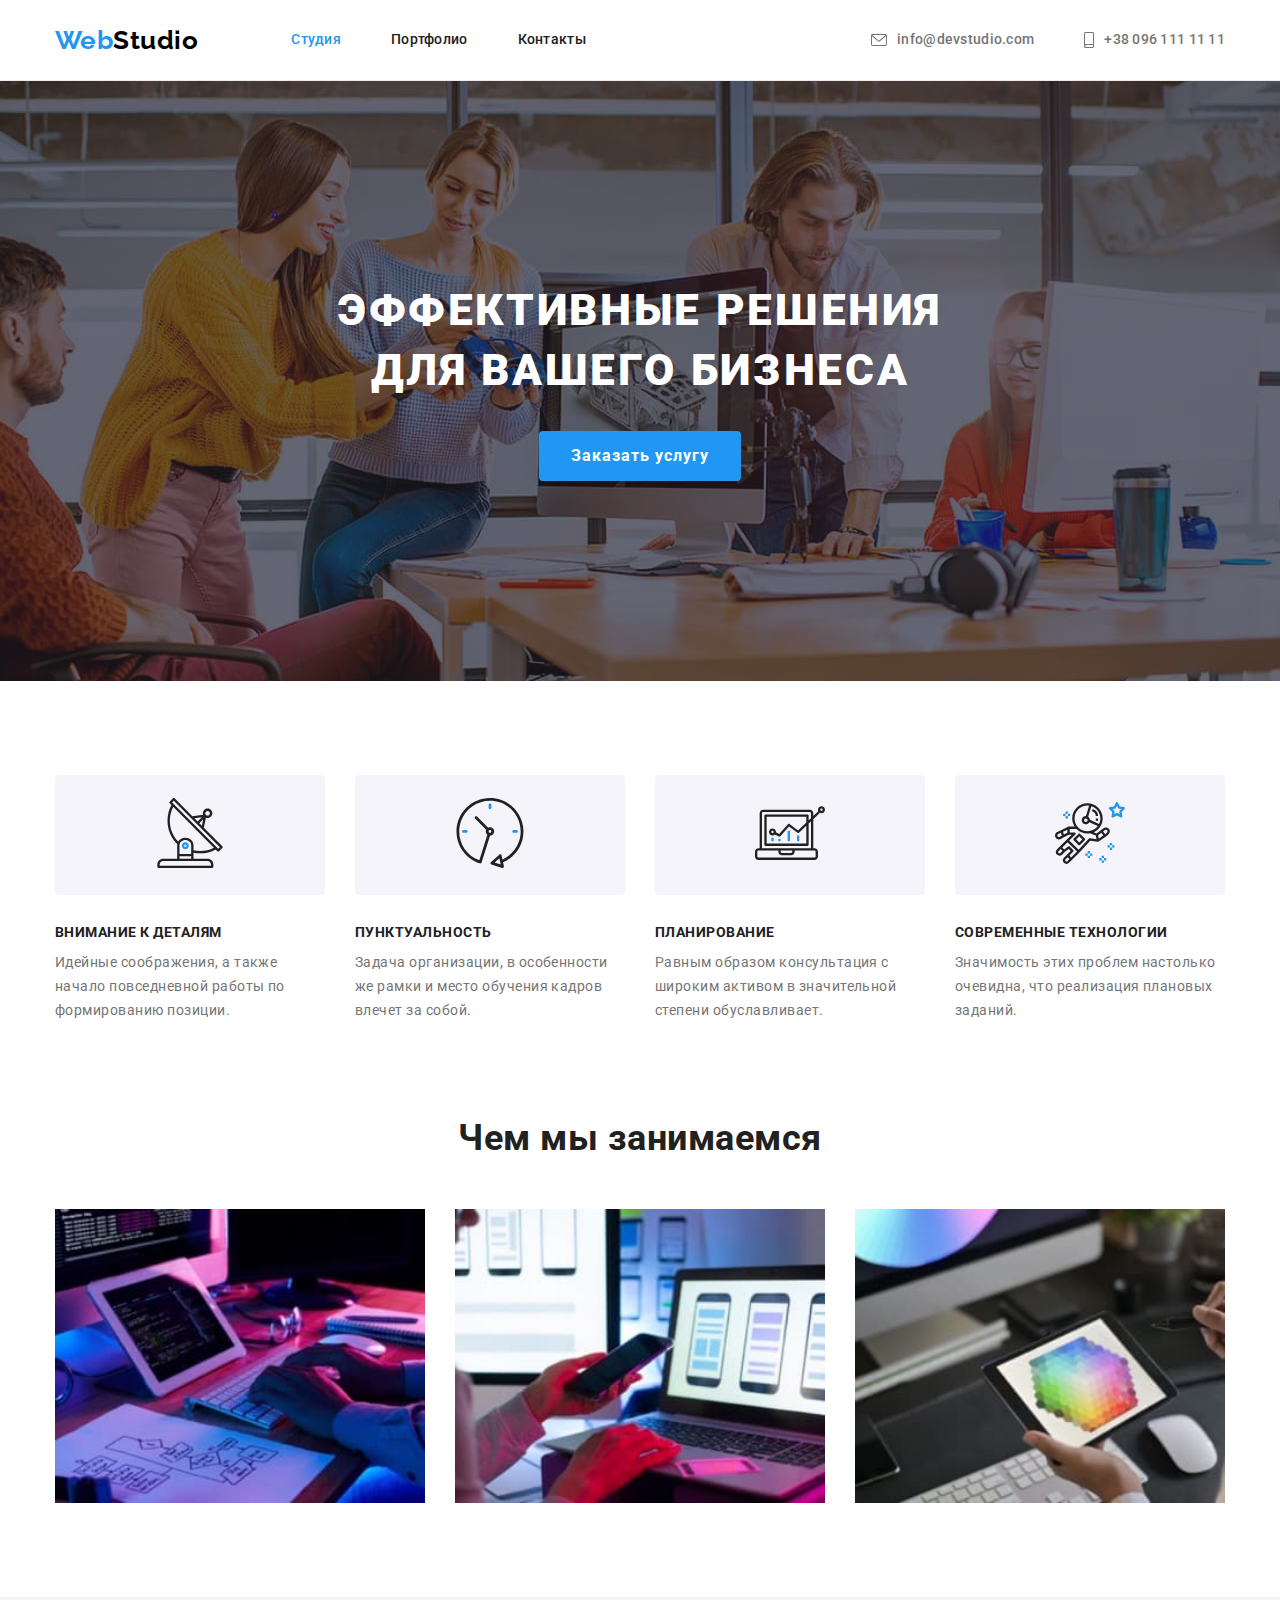
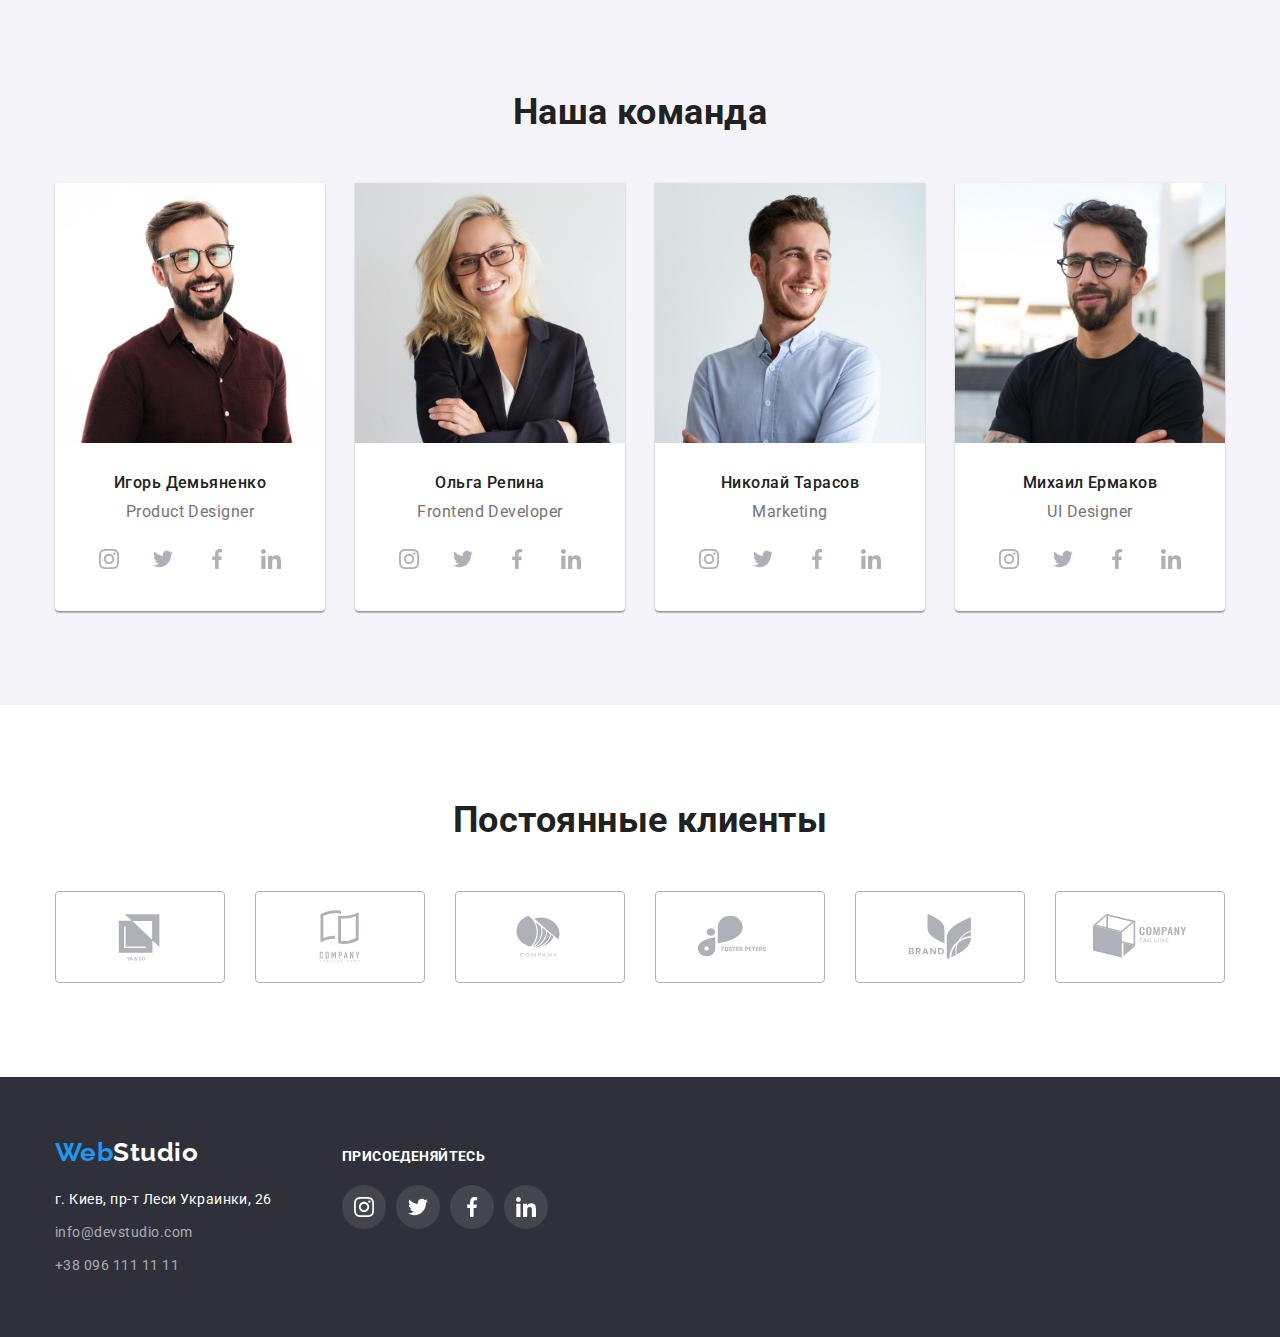
==== index.html @ 4a96bfd1 "updated" ====
<!DOCTYPE html>
<html lang="ru">
  <head>
    <meta charset="UTF-8" />
    <meta http-equiv="X-UA-Compatible" content="IE=edge" />
    <meta name="viewport" content="width=device-width, initial-scale=1.0" />
    <title>Студия</title>
    <link
      href="https://fonts.googleapis.com/css2?family=Raleway:wght@700&family=Roboto:wght@400;500;700;900&display=swap"
      rel="stylesheet"
    />
    <link
      rel="stylesheet"
      href="https://cdnjs.cloudflare.com/ajax/libs/modern-normalize/1.1.0/modern-normalize.min.css"
    />
    <link rel="stylesheet" href="./CSS/styles.css" />
  </head>

  <body class="page">
    <header class="page-header">
      <div class="container main-nav">
        <a href="./index.html" lang="en" class="logo">
          <span class="logo-first-part">Web</span>Studio</a
        >
        <nav>
          <ul class="site-nav">
            <li class="item">
              <a href="./index.html" class="link current">Студия</a>
            </li>
            <li class="item">
              <a href="./portfolio.html" class="link">Портфолио</a>
            </li>
            <li class="item">
              <a href="" class="link">Контакты</a>
            </li>
          </ul>
        </nav>

        <ul class="communication">
          <li class="item">
            <a href="mailto:info@devstudio.com" class="link-mail">
              <svg class="header-contacts" width="16" height="12">
                <use href="./images/sprite.svg#icon-envelope"></use>
              </svg>
              info@devstudio.com
            </a>
          </li>
          <li class="item">
            <a href="tel:+380961111111" class="link-tel">
              <svg class="header-contacts" width="10" height="16">
                <use href="./images/sprite.svg#icon-smartphone"></use>
              </svg>
              +38 096 111 11 11
            </a>
          </li>
        </ul>
      </div>
    </header>

    <main>
      <section class="hero">
        <div>
          <h1 class="hero-title">
            Эффективные решения <br />
            для вашего бизнеса
          </h1>
          <button type="button" class="button primary">Заказать услугу</button>
        </div>
      </section>

      <section class="section">
        <div class="container">
          <ul class="feature-list">
            <li class="item">
              <div class="feature-container">
                <a class="feature-image-link" href="">
                  <svg class="feature-image-icon" width="70" height="70">
                    <use href="./images/sprite.svg#icon-antenna"></use>
                  </svg>
                </a>
              </div>
              <h3 class="title">Внимание к деталям</h3>
              <p class="text">
                Идейные соображения, а также начало повседневной работы по
                формированию позиции.
              </p>
            </li>
            <li class="item">
              <div class="feature-container">
                <a class="feature-image-link" href="">
                  <svg class="feature-image-icon" width="70" height="70">
                    <use href="./images/sprite.svg#icon-clock"></use>
                  </svg>
                </a>
              </div>
              <h3 class="title">Пунктуальность</h3>
              <p class="text">
                Задача организации, в особенности же рамки и место обучения
                кадров влечет за собой.
              </p>
            </li>
            <li class="item">
              <div class="feature-container">
                <a class="feature-image-link" href="">
                  <svg class="feature-image-icon" width="70" height="70">
                    <use href="./images/sprite.svg#icon-diagram"></use>
                  </svg>
                </a>
              </div>
              <h3 class="title">Планирование</h3>
              <p class="text">
                Равным образом консультация с широким активом в значительной
                степени обуславливает.
              </p>
            </li>
            <li class="item">
              <div class="feature-container">
                <a class="feature-image-link" href="">
                  <svg class="feature-image-icon" width="70" height="70">
                    <use href="./images/sprite.svg#icon-astronaut"></use>
                  </svg>
                </a>
              </div>
              <h3 class="title">Современные технологии</h3>
              <p class="text">
                Значимость этих проблем настолько очевидна, что реализация
                плановых заданий.
              </p>
            </li>
          </ul>
        </div>
      </section>

      <section class="section about">
        <div class="container">
          <h2 class="section-title">Чем мы занимаемся</h2>
          <ul class="about-list">
            <li class="item">
              <img
                src="./images/about-img-1.jpg"
                alt="планирование структуры сайта"
                width="370"
                height="294"
              />
            </li>
            <li class="item">
              <img
                src="./images/about-img-2.jpg"
                alt="создание структуры сайта"
                width="370"
                height="294"
              />
            </li>
            <li class="item">
              <img
                src="./images/about-img-3.jpg"
                alt="дизайн структуры сайта"
                width="370"
                height="294"
              />
            </li>
          </ul>
        </div>
      </section>

      <section class="section team">
        <div class="container">
          <h2 class="section-title">Наша команда</h2>
          <ul class="team-list">
            <li class="team-list-card">
              <img
                src="./images/team-img-1.jpg"
                alt="Фото Игорь Демьяненко"
                width="270"
                height="260"
              />
              <div class="team-discription">
                <h3 class="title">Игорь Демьяненко</h3>
                <p lang="en" class="team-text">Product Designer</p>
                <div>
                  <ul class="social-list list">
                    <li class="social-list-item">
                      <a class="social-list-link" href="">
                        <svg class="social-list-icon" width="20" height="20">
                          <use href="./images/sprite.svg#icon-instagram"></use>
                        </svg>
                      </a>
                    </li>
                    <li class="social-list-item">
                      <a class="social-list-link" href="">
                        <svg class="social-list-icon" width="20" height="20">
                          <use href="./images/sprite.svg#icon-twitter"></use>
                        </svg>
                      </a>
                    </li>
                    <li class="social-list-item">
                      <a class="social-list-link" href="">
                        <svg class="social-list-icon" width="20" height="20">
                          <use href="./images/sprite.svg#icon-facebook"></use>
                        </svg>
                      </a>
                    </li>
                    <li class="social-list-item">
                      <a class="social-list-link" href="">
                        <svg class="social-list-icon" width="20" height="20">
                          <use href="./images/sprite.svg#icon-linkedin"></use>
                        </svg>
                      </a>
                    </li>
                  </ul>
                </div>
              </div>
            </li>
            <li class="team-list-card">
              <img
                src="./images/team-img-2.jpg"
                alt="Фото Ольга Репина"
                width="270"
                height="260"
              />
              <div class="team-discription">
                <h3 class="title">Ольга Репина</h3>
                <p lang="en" class="team-text">Frontend Developer</p>
                <div>
                  <ul class="social-list list">
                    <li class="social-list-item">
                      <a class="social-list-link" href="">
                        <svg class="social-list-icon" width="20" height="20">
                          <use href="./images/sprite.svg#icon-instagram"></use>
                        </svg>
                      </a>
                    </li>
                    <li class="social-list-item">
                      <a class="social-list-link" href="">
                        <svg class="social-list-icon" width="20" height="20">
                          <use href="./images/sprite.svg#icon-twitter"></use>
                        </svg>
                      </a>
                    </li>
                    <li class="social-list-item">
                      <a class="social-list-link" href="">
                        <svg class="social-list-icon" width="20" height="20">
                          <use href="./images/sprite.svg#icon-facebook"></use>
                        </svg>
                      </a>
                    </li>
                    <li class="social-list-item">
                      <a class="social-list-link" href="">
                        <svg class="social-list-icon" width="20" height="20">
                          <use href="./images/sprite.svg#icon-linkedin"></use>
                        </svg>
                      </a>
                    </li>
                  </ul>
                </div>
              </div>
            </li>
            <li class="team-list-card">
              <img
                src="./images/team-img-3.jpg"
                alt="Фото Николай Тарасов"
                width="270"
                height="260"
              />
              <div class="team-discription">
                <h3 class="title">Николай Тарасов</h3>
                <p lang="en" class="team-text">Marketing</p>
                <div>
                  <ul class="social-list list">
                    <li class="social-list-item">
                      <a class="social-list-link" href="">
                        <svg class="social-list-icon" width="20" height="20">
                          <use href="./images/sprite.svg#icon-instagram"></use>
                        </svg>
                      </a>
                    </li>
                    <li class="social-list-item">
                      <a class="social-list-link" href="">
                        <svg class="social-list-icon" width="20" height="20">
                          <use href="./images/sprite.svg#icon-twitter"></use>
                        </svg>
                      </a>
                    </li>
                    <li class="social-list-item">
                      <a class="social-list-link" href="">
                        <svg class="social-list-icon" width="20" height="20">
                          <use href="./images/sprite.svg#icon-facebook"></use>
                        </svg>
                      </a>
                    </li>
                    <li class="social-list-item">
                      <a class="social-list-link" href="">
                        <svg class="social-list-icon" width="20" height="20">
                          <use href="./images/sprite.svg#icon-linkedin"></use>
                        </svg>
                      </a>
                    </li>
                  </ul>
                </div>
              </div>
            </li>
            <li class="team-list-card">
              <img
                src="./images/team-img-4.jpg"
                alt="Фото Михаил Ермаков"
                width="270"
                height="260"
              />
              <div class="team-discription">
                <h3 class="title">Михаил Ермаков</h3>
                <p lang="en" class="team-text">UI Designer</p>
                <div>
                  <ul class="social-list list">
                    <li class="social-list-item">
                      <a class="social-list-link" href="">
                        <svg class="social-list-icon" width="20" height="20">
                          <use href="./images/sprite.svg#icon-instagram"></use>
                        </svg>
                      </a>
                    </li>
                    <li class="social-list-item">
                      <a class="social-list-link" href="">
                        <svg class="social-list-icon" width="20" height="20">
                          <use href="./images/sprite.svg#icon-twitter"></use>
                        </svg>
                      </a>
                    </li>
                    <li class="social-list-item">
                      <a class="social-list-link" href="">
                        <svg class="social-list-icon" width="20" height="20">
                          <use href="./images/sprite.svg#icon-facebook"></use>
                        </svg>
                      </a>
                    </li>
                    <li class="social-list-item">
                      <a class="social-list-link" href="">
                        <svg class="social-list-icon" width="20" height="20">
                          <use href="./images/sprite.svg#icon-linkedin"></use>
                        </svg>
                      </a>
                    </li>
                  </ul>
                </div>
              </div>
            </li>
          </ul>
        </div>
      </section>

      <section class="section">
        <div class="container">
          <h2 class="section-title">Постоянные клиенты</h2>
          <ul class="clients-list">
            <li class="item">
              <a class="clients-list-link" href="">
                <svg class="clients-list-icon" width="106" height="60">
                  <use href="./images/sprite.svg#icon-logo-1"></use>
                </svg>
              </a>
            </li>
            <li class="item">
              <a class="clients-list-link" href="">
                <svg class="clients-list-icon" width="106" height="60">
                  <use href="./images/sprite.svg#icon-logo-2"></use>
                </svg>
              </a>
            </li>
            <li class="item">
              <a class="clients-list-link" href="">
                <svg class="clients-list-icon" width="106" height="60">
                  <use href="./images/sprite.svg#icon-logo-3"></use>
                </svg>
              </a>
            </li>
            <li class="item">
              <a class="clients-list-link" href="">
                <svg class="clients-list-icon" width="106" height="60">
                  <use href="./images/sprite.svg#icon-logo-4"></use>
                </svg>
              </a>
            </li>
            <li class="item">
              <a class="clients-list-link" href="">
                <svg class="clients-list-icon" width="106" height="60">
                  <use href="./images/sprite.svg#icon-logo-5"></use>
                </svg>
              </a>
            </li>
            <li class="item">
              <a class="clients-list-link" href="">
                <svg class="clients-list-icon" width="106" height="60">
                  <use href="./images/sprite.svg#icon-logo-6"></use>
                </svg>
              </a>
            </li>
          </ul>
        </div>
      </section>
    </main>

    <footer class="page-footer">
      <div class="container">
        <div>
          <a href="./index.html" lang="en" class="footer-logo">
            <span class="logo-first-part">Web</span>Studio</a
          >
          <address class="footer-address">
            <ul class="footer-list">
              <li class="item">
                <a href="" class="footer-address-link">
                  г. Киев, пр-т Леси Украинки, 26</a
                >
              </li>
              <li class="item">
                <a href="mailto:info@devstudio.com" class="footer-link"
                  >info@devstudio.com</a
                >
              </li>
              <li class="item">
                <a href="tel:+380961111111" class="footer-link"
                  >+38 096 111 11 11</a
                >
              </li>
            </ul>
          </address>
        </div>
        <div class="footer-social-container">
          <h3 class="footer-social-title">присоеденяйтесь</h3>
          <ul class="social-list list footer-social-list">
            <li class="social-list-item">
              <a class="social-list-link" href="">
                <svg class="social-list-icon" width="20" height="20">
                  <use href="./images/sprite.svg#icon-instagram"></use>
                </svg>
              </a>
            </li>
            <li class="social-list-item">
              <a class="social-list-link" href="">
                <svg class="social-list-icon" width="20" height="20">
                  <use href="./images/sprite.svg#icon-twitter"></use>
                </svg>
              </a>
            </li>
            <li class="social-list-item">
              <a class="social-list-link" href="">
                <svg class="social-list-icon" width="20" height="20">
                  <use href="./images/sprite.svg#icon-facebook"></use>
                </svg>
              </a>
            </li>
            <li class="social-list-item">
              <a class="social-list-link" href="">
                <svg class="social-list-icon" width="20" height="20">
                  <use href="./images/sprite.svg#icon-linkedin"></use>
                </svg>
              </a>
            </li>
          </ul>
        </div>
      </div>
    </footer>
  </body>
</html>
---- CSS/styles.css ----
:root {
  --primary-text-color: #757575;
  --title-text-color: #212121;
  --accent-color: #2196f3;
  --primary-white-color: #ffffff;
  --primary-background-color: #f5f4fa;
  --secondary-background-color: #2f303a;
}

html {
  box-sizing: border-box;
}

body {
  background-color: var(--primary-white-color);
  color: var(--primary-text-color);
  font-family: Roboto, sans-serif;
  letter-spacing: 0.03em;
}

ul {
  list-style: none;
  padding: 0;
  margin: 0;
}
a {
  text-decoration: none;
}

h1,
h2,
h3,
h4,
h5,
p {
  margin-top: 0;
  margin-bottom: 0;
}
img {
  display: block;
  max-width: 100%;
  height: auto;
}

.container {
  width: 1200px;
  margin: 0 auto;
  padding: 0 15px;
}

/* Header */
/* Main nav */
.main-nav {
  display: flex;
  align-items: center;
}

/* Logo */

.page-header {
  border-bottom: 1px solid #ececec;
}

.logo {
  margin-right: 93px;

  color: #000000;
  font-family: Raleway;
  font-weight: bold;
  font-size: 26px;
  line-height: 1.19;
}
.logo-first-part {
  color: var(--accent-color);
}

/* Site nav */

.site-nav {
  display: flex;
}

.site-nav .item:not(:last-child) {
  margin-right: 50px;
}

/* .site-nav .item + .item {
  margin-left: 50px;
} */

.site-nav .link {
  display: block;
  color: var(--title-text-color);
  font-weight: 500;
  font-size: 14px;
  line-height: 1.14;
  letter-spacing: 0.02em;
  padding-top: 32px;
  padding-bottom: 32px;
}

.site-nav .link:hover,
.site-nav .link:focus {
  color: var(--accent-color);
}

.site-nav .link.current {
  color: var(--accent-color);
}

.communication {
  display: flex;
  margin-left: auto;
}

.communication .item + .item {
  margin-left: 50px;
}

.communication .link-mail,
.communication .link-tel {
  display: flex;
  align-items: center;
  color: var(--primary-text-color);
  font-weight: 500;
  font-size: 14px;
  line-height: 1.14;
  letter-spacing: 0.02em;
}

.communication .link-mail:hover,
.communication .link-mail:focus {
  color: var(--accent-color);
}

.communication .link-tel:hover,
.communication .link-tel:focus {
  color: var(--accent-color);
}

.header-contacts {
  margin-right: 10px;
  fill: currentColor;
}

/* Section */

.section {
  padding-top: 94px;
  padding-bottom: 94px;
  text-align: center;
}

.section-title {
  margin-top: 0;
  margin-bottom: 50px;
  color: var(--title-text-color);
  font-weight: bold;
  font-size: 36px;
  line-height: 1.17;
}

/* Hero */

.hero {
  max-width: 1600px;
  min-height: 600px;
  padding-top: 200px;
  padding-bottom: 200px;
  margin-left: auto;
  margin-right: auto;
  text-align: center;
  background: var(--secondary-background-color);
  background-image: linear-gradient(
      to right,
      rgba(47, 48, 58, 0.4),
      rgba(47, 48, 58, 0.4)
    ),
    url("../images/bg-hero-img.jpg");
  background-repeat: no-repeat;
  background-position: center;
  background-size: cover;
}

.hero-title {
  min-width: 696px;
  height: 120px;
  left: 452px;
  top: 280px;
  margin-bottom: 30px;

  color: var(--primary-white-color);
  font-weight: 900;
  font-size: 44px;
  line-height: 1.36;
  letter-spacing: 0.06em;
  text-transform: uppercase;
}
.button.primary {
  display: inline-block;
  border-radius: 4px;
  padding: 10px 32px;
  border: 0 solid transparent;

  color: var(--primary-white-color);
  background-color: var(--accent-color);
  font-family: inherit;
  font-weight: bold;
  font-size: 16px;
  line-height: 1.89;
  letter-spacing: 0.06em;
  min-width: 200px;
  height: 50px;
  cursor: pointer;
}
.button.primary:hover,
.button.primary:focus {
  background-color: #188ce8;
}

/* Features */

.feature-list .feature-container {
  display: flex;
  flex-wrap: wrap;
  width: 270px;
  height: 120px;
  align-items: center;
  justify-content: center;
  background: var(--primary-background-color);
  border-radius: 4px;
  margin-bottom: 30px;
}

.feature-list {
  display: flex;
}

.feature-list .item + .item {
  margin-left: 30px;
}

.feature-list .item {
  text-align: start;
}

.feature-list .title {
  margin-top: 0;
  margin-bottom: 10px;
  color: var(--title-text-color);
  font-weight: bold;
  font-size: 14px;
  line-height: 1.14;
  text-transform: uppercase;
}

.feature-list .text {
  margin-top: 0;
  margin-bottom: 0px;
  font-size: 14px;
  line-height: 1.71;
}

/* About list */

.about {
  padding-top: 0px;
}
.about-list {
  display: flex;
  flex-wrap: wrap;
}

.about-list .item + .item {
  margin-left: 30px;
}

/* Team */

.team {
  background-color: var(--primary-background-color);
}

.team-list {
  display: flex;
  flex-wrap: wrap;
}

.team-list .team-list-card + .team-list-card {
  margin-left: 30px;
}

.team-list-card {
  width: 270px;
  height: 428px;
  background-color: var(--primary-white-color);
  border-radius: 0px 0px 4px 4px;
  box-shadow: 0px 1px 3px rgba(0, 0, 0, 0.12), 0px 1px 1px rgba(0, 0, 0, 0.14),
    0px 2px 1px rgba(0, 0, 0, 0.2);
}

.team-discription {
  padding-top: 30px;
  padding-bottom: 30px;
  padding-left: 32px;
  padding-right: 32px;
}

.team-list .title {
  margin-bottom: 10px;
  color: var(--title-text-color);
  font-weight: 500;
  font-size: 16px;
  line-height: 1.19;
}
.team-list .team-text {
  font-size: 16px;
  line-height: 1.19;
  margin-bottom: 16px;
}

.social-list {
  display: flex;
  justify-content: space-between;
}

.social-list-link {
  display: flex;
  align-items: center;
  justify-content: center;
  width: 44px;
  height: 44px;
  background-color: transparent;
  border-radius: 50%;
}

.social-list-icon {
  fill: #afb1b8;
}
.social-list-link:hover,
.social-list-link:focus {
  background-color: var(--accent-color);
}

.social-list-link:hover .social-list-icon,
.social-list-link:focus .social-list-icon {
  fill: var(--primary-white-color);
}

/* Clients */

.clients-list {
  display: flex;
  flex-wrap: wrap;
}

.clients-list .item + .item {
  margin-left: 30px;
}

.clients-list .item {
  display: flex;
}

.clients-list-link {
  display: flex;
  align-items: center;
  justify-content: center;
  width: 170px;
  height: 92px;
  border: 1px solid #afb1b8;
  box-sizing: border-box;
  border-radius: 4px;
}

.clients-list-link .clients-list-icon {
  fill: #afb1b8;
}

.clients-list-link:hover,
.clients-list-link:focus {
  border-color: var(--accent-color);
}

.clients-list-link:hover .clients-list-icon,
.clients-list-link:focus .clients-list-icon {
  fill: var(--accent-color);
}

/* Footer */

.page-footer {
  padding-top: 60px;
  padding-bottom: 60px;
  background-color: var(--secondary-background-color);
}
.footer-logo {
  display: inline-block;
  margin-bottom: 20px;
  color: var(--primary-white-color);
  font-family: Raleway;
  font-weight: bold;
  font-size: 26px;
  line-height: 1.19;
}
.logo-first-part {
  color: var(--accent-color);
}

.footer-list .item + .item {
  margin-top: 9px;
}

.footer-address {
  margin-top: 0;
  margin-bottom: 0;
  padding-left: 0;
}

.footer-address-link {
  color: var(--primary-white-color);
  font-style: normal;
  font-size: 14px;
  line-height: 1.71;
}
.footer-link {
  color: rgba(255, 255, 255, 0.6);
  font-style: normal;
  font-size: 14px;
  line-height: 1.71;
}

.footer-link:hover,
.footer-link:focus {
  color: var(--accent-color);
}

/* Footer social container  */

.page-footer .container {
  display: flex;
  align-items: baseline;
}

.footer-social-container {
  width: 206px;
  height: 80px;
  margin-left: 70px;
}

.footer-social-title {
  min-width: 145px;
  height: 16px;
  margin-bottom: 20px;
  font-weight: bold;
  font-size: 14px;
  line-height: 1.14;
  letter-spacing: 0.03em;
  text-transform: uppercase;
  color: var(--primary-white-color);
}

.footer-social-container .social-list-link {
  background-color: rgba(255, 255, 255, 0.1);
}

.footer-social-container .social-list-icon {
  fill: var(--primary-white-color);
}

.footer-social-container .social-list-link:hover,
.footer-social-container .social-list-link:focus {
  background-color: var(--accent-color);
}

/* Portfolio */

.section.portfolio {
  background-color: var(--primary-white-color);
}

.menu-list {
  display: flex;
  justify-content: center;
  padding-bottom: 16px;
  margin-bottom: 34px;
}

.button.secondary {
  display: inline-block;
  border-radius: 4px;
  padding: 6px 22px;
  border: 0 solid transparent;

  color: var(--title-text-color);
  background-color: var(--primary-background-color);
  font-family: inherit;
  font-weight: 500;
  font-size: 16px;
  line-height: 1.63;
  cursor: pointer;
}

.menu-list .item {
  margin-right: 8px;
}

.menu-list .item:last-child {
  margin-right: 0px;
}

.button.secondary:hover,
.button.secondary:focus {
  color: var(--primary-white-color);
  background-color: var(--accent-color);
  box-shadow: 0px 3px 1px rgba(0, 0, 0, 0.1), 0px 1px 2px rgba(0, 0, 0, 0.08),
    0px 2px 2px rgba(0, 0, 0, 0.12);
}

/* Portfolio list */

.portfolio-list {
  display: flex;
  flex-wrap: wrap;
}

.portfolio-item {
  width: 370px;
  height: 404px;
  margin-right: 30px;
  margin-bottom: 30px;
}

.portfolio-item:hover {
  box-shadow: 0px 1px 1px rgba(0, 0, 0, 0.12), 0px 4px 4px rgba(0, 0, 0, 0.06),
    1px 4px 6px rgba(0, 0, 0, 0.16);
}

.portfolio-item:nth-child(3n) {
  margin-right: 0;
}
.portfolio-item:nth-last-child(-n + 3) {
  margin-bottom: 0;
}

/* .portfolio-item:not(:nth-child(3n)) {
  margin-right: 30px;
}
.portfolio-item:not(nth-last-child(-n + 3)) {
  margin-bottom: 30px;
} */

.portfolio-discription {
  padding: 20px 24px;
  border-right: 1px solid #eeeeee;
  border-left: 1px solid #eeeeee;
  border-bottom: 1px solid #eeeeee;
  text-align: start;
}

.portfolio-list .title {
  color: var(--title-text-color);
  font-weight: bold;
  font-size: 18px;
  line-height: 2;
  letter-spacing: 0.06em;
  margin-bottom: 4px;
}
.portfolio-text {
  color: var(--primary-text-color);
  font-size: 16px;
  line-height: 1.88;
}

/* цвет основного текста */
color: #757575;
/* цвет заголовков */
color: #212121;
/* цвет белый */
color: #ffffff;
/* цвет подсветки интерактивных элементов (акцент) */
color: #2196f3;
/* цвет ссылок в футере */
color: rgba(255, 255, 255, 0, 6);
/* вторичный цвет фона */
background: #e5e5e5;
background: #f5f4fa;
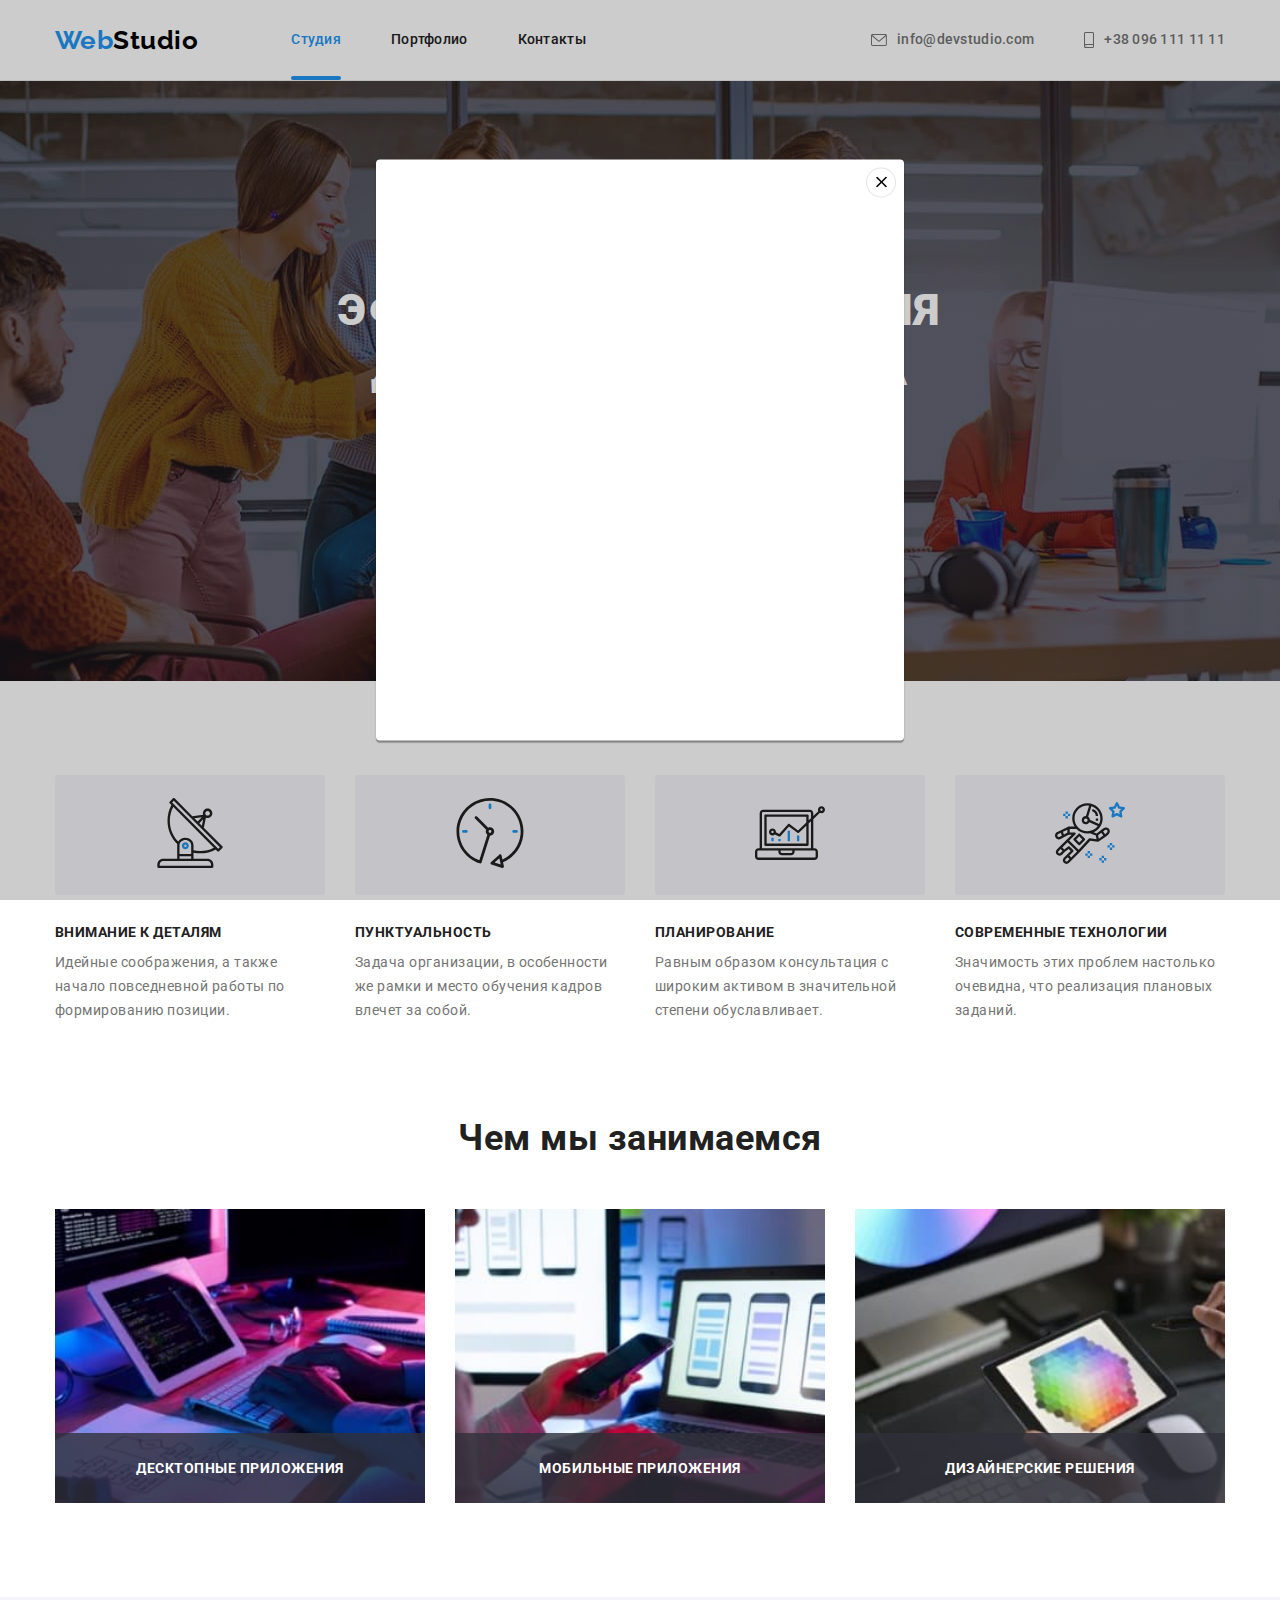
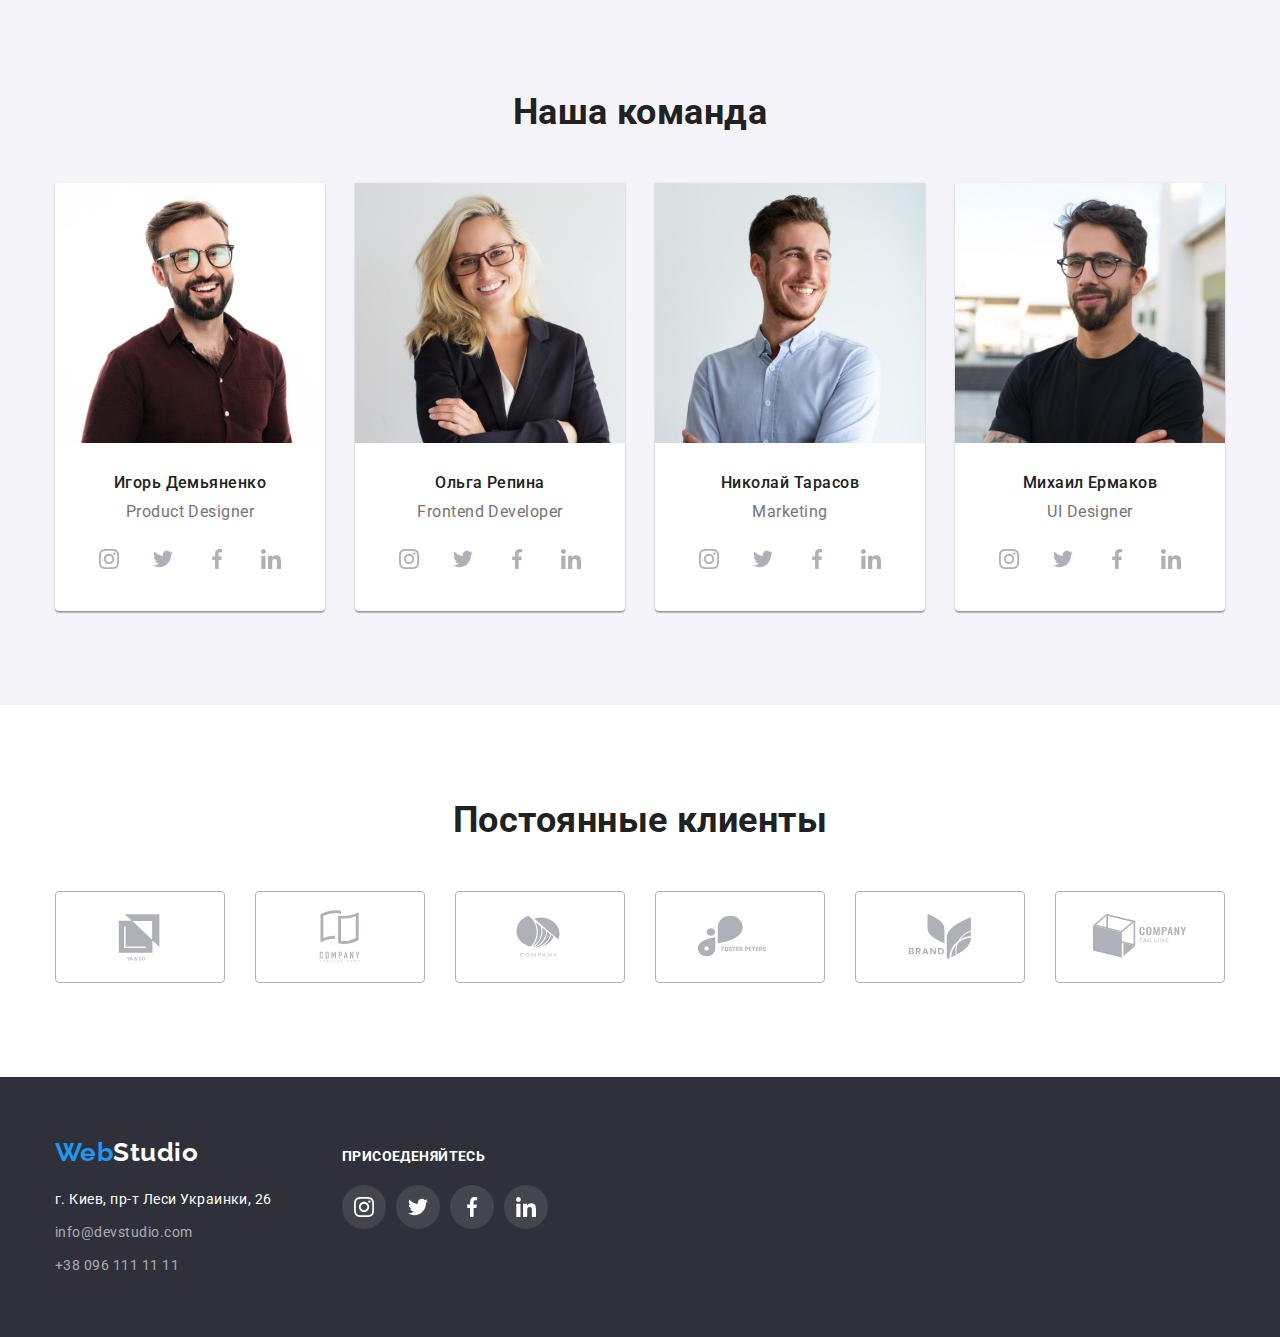
==== commit 9c175d09: "finished" ====
--- a/index.html
+++ b/index.html
@@ -64,7 +64,9 @@
             Эффективные решения <br />
             для вашего бизнеса
           </h1>
-          <button type="button" class="button primary">Заказать услугу</button>
+          <button type="button" class="button primary" data-modal-open>
+            Заказать услугу
+          </button>
         </div>
       </section>
 
@@ -142,6 +144,7 @@
                 width="370"
                 height="294"
               />
+              <h3 class="item-name">Десктопные приложения</h3>
             </li>
             <li class="item">
               <img
@@ -150,6 +153,7 @@
                 width="370"
                 height="294"
               />
+              <h3 class="item-name">Мобильные приложения</h3>
             </li>
             <li class="item">
               <img
@@ -158,6 +162,7 @@
                 width="370"
                 height="294"
               />
+              <h3 class="item-name">Дизайнерские решения</h3>
             </li>
           </ul>
         </div>
@@ -459,5 +464,21 @@
         </div>
       </div>
     </footer>
+
+    <div class="backdrop" data-modal>
+      <div class="modal">
+        <button type="button" class="modal-close-btn" data-modal-close>
+          <svg class="modal-close-icon">
+            <use
+              href="./images/sprite.svg#close-icon"
+              width="11"
+              height="11"
+            ></use>
+          </svg>
+        </button>
+      </div>
+    </div>
+
+    <script src="./js/modal.js"></script>
   </body>
 </html>
--- a/CSS/styles.css
+++ b/CSS/styles.css
@@ -59,6 +59,10 @@
 
 .page-header {
   border-bottom: 1px solid #ececec;
+  /* position: absolute;
+  width: 100%;
+  height: 80px;
+  background-color: var(--primary-white-color); */
 }
 
 .logo {
@@ -97,6 +101,8 @@
   letter-spacing: 0.02em;
   padding-top: 32px;
   padding-bottom: 32px;
+
+  transition: color 250ms cubic-bezier(0.4, 0, 0.2, 1);
 }
 
 .site-nav .link:hover,
@@ -106,6 +112,19 @@
 
 .site-nav .link.current {
   color: var(--accent-color);
+  position: relative;
+}
+
+.site-nav .link.current::after {
+  content: "";
+  position: absolute;
+  width: 100%;
+  height: 4px;
+  left: 0px;
+  top: 76px;
+
+  background: #2196f3;
+  border-radius: 2px;
 }
 
 .communication {
@@ -126,6 +145,8 @@
   font-size: 14px;
   line-height: 1.14;
   letter-spacing: 0.02em;
+
+  transition: color 250ms cubic-bezier(0.4, 0, 0.2, 1);
 }
 
 .communication .link-mail:hover,
@@ -212,6 +233,8 @@
   min-width: 200px;
   height: 50px;
   cursor: pointer;
+
+  transition: background-color 250ms cubic-bezier(0.4, 0, 0.2, 1);
 }
 .button.primary:hover,
 .button.primary:focus {
@@ -269,10 +292,29 @@
 .about-list {
   display: flex;
   flex-wrap: wrap;
+  position: relative;
 }
 
 .about-list .item + .item {
   margin-left: 30px;
+}
+
+.about-list .item-name {
+  position: absolute;
+  width: 370px;
+  height: 70px;
+  padding-top: 27px;
+  padding-bottom: 27px;
+
+  top: 224px;
+
+  color: var(--primary-white-color);
+  font-size: 14px;
+  font-weight: bold;
+  text-align: center;
+  text-transform: uppercase;
+
+  background: rgba(47, 48, 58, 0.8);
 }
 
 /* Team */
@@ -332,10 +374,13 @@
   height: 44px;
   background-color: transparent;
   border-radius: 50%;
+
+  transition: background-color 250ms cubic-bezier(0.4, 0, 0.2, 1);
 }
 
 .social-list-icon {
   fill: #afb1b8;
+  transition: fill 250ms cubic-bezier(0.4, 0, 0.2, 1);
 }
 .social-list-link:hover,
 .social-list-link:focus {
@@ -371,10 +416,14 @@
   border: 1px solid #afb1b8;
   box-sizing: border-box;
   border-radius: 4px;
+
+  transition: background-color 250ms cubic-bezier(0.4, 0, 0.2, 1);
 }
 
 .clients-list-link .clients-list-icon {
   fill: #afb1b8;
+
+  transition: fill 250ms cubic-bezier(0.4, 0, 0.2, 1);
 }
 
 .clients-list-link:hover,
@@ -428,6 +477,8 @@
   font-style: normal;
   font-size: 14px;
   line-height: 1.71;
+
+  transition: color 250ms cubic-bezier(0.4, 0, 0.2, 1);
 }
 
 .footer-link:hover,
@@ -462,6 +513,8 @@
 
 .footer-social-container .social-list-link {
   background-color: rgba(255, 255, 255, 0.1);
+
+  transition: background-color 250ms cubic-bezier(0.4, 0, 0.2, 1);
 }
 
 .footer-social-container .social-list-icon {
@@ -471,6 +524,59 @@
 .footer-social-container .social-list-link:hover,
 .footer-social-container .social-list-link:focus {
   background-color: var(--accent-color);
+}
+
+.backdrop {
+  position: fixed;
+  width: 100%;
+  height: 100%;
+  left: 0px;
+  top: 0px;
+  background: rgba(0, 0, 0, 0.2);
+  transition: opacity 500ms linear, visibility 500ms linear, scale 500ms linear,
+    translate 500ms linear;
+}
+
+.backdrop.is-hidden {
+  opacity: 0;
+  visibility: hidden;
+  pointer-events: none;
+}
+
+.modal {
+  position: absolute;
+  width: 528px;
+  height: 581px;
+  left: 50%;
+  top: 50%;
+  transform: translate(-50%, -50%);
+
+  background-color: var(--primary-white-color);
+  box-shadow: 0px 1px 3px rgba(0, 0, 0, 0.12), 0px 1px 1px rgba(0, 0, 0, 0.14),
+    0px 2px 1px rgba(0, 0, 0, 0.2);
+  border-radius: 4px;
+}
+
+.modal-close-btn {
+  position: absolute;
+  width: 30px;
+  height: 30px;
+  right: 8px;
+  top: 8px;
+  display: flex;
+  justify-content: center;
+  align-items: center;
+  border-radius: 50%;
+  background: var(--primary-white-color);
+  border: 1px solid rgba(0, 0, 0, 0.1);
+  padding: 0;
+  cursor: pointer;
+}
+
+.modal-close-icon {
+  padding: 3px 3px 4px 4px;
+  width: 18px;
+  height: 18px;
 }
 
 /* Portfolio */
@@ -499,6 +605,10 @@
   font-size: 16px;
   line-height: 1.63;
   cursor: pointer;
+
+  transition: background-color 250ms cubic-bezier(0.4, 0, 0.2, 1),
+    color 250ms cubic-bezier(0.4, 0, 0.2, 1),
+    box-shadow 250ms cubic-bezier(0.4, 0, 0.2, 1);
 }
 
 .menu-list .item {
@@ -529,6 +639,35 @@
   height: 404px;
   margin-right: 30px;
   margin-bottom: 30px;
+  transition-property: box-shadow;
+
+  transition: box-shadow 250ms cubic-bezier(0.4, 0, 0.2, 1);
+}
+
+.portfolio-img-wrapper {
+  position: relative;
+  overflow: hidden;
+}
+.overlay {
+  position: absolute;
+  color: var(--primary-white-color);
+  background-color: rgba(33, 150, 243, 0.9);
+  font-size: 18px;
+  font-weight: normal;
+  line-height: 28px;
+  width: 100%;
+  height: 294px;
+  left: 0px;
+  top: 0px;
+  padding: 63px 24px;
+  text-align: left;
+  overflow: auto;
+  transform: translateY(100%);
+  transition: transform 250ms cubic-bezier(0.4, 0, 0.2, 1);
+}
+
+.portfolio-item:hover .overlay {
+  transform: translateY(0%);
 }
 
 .portfolio-item:hover {
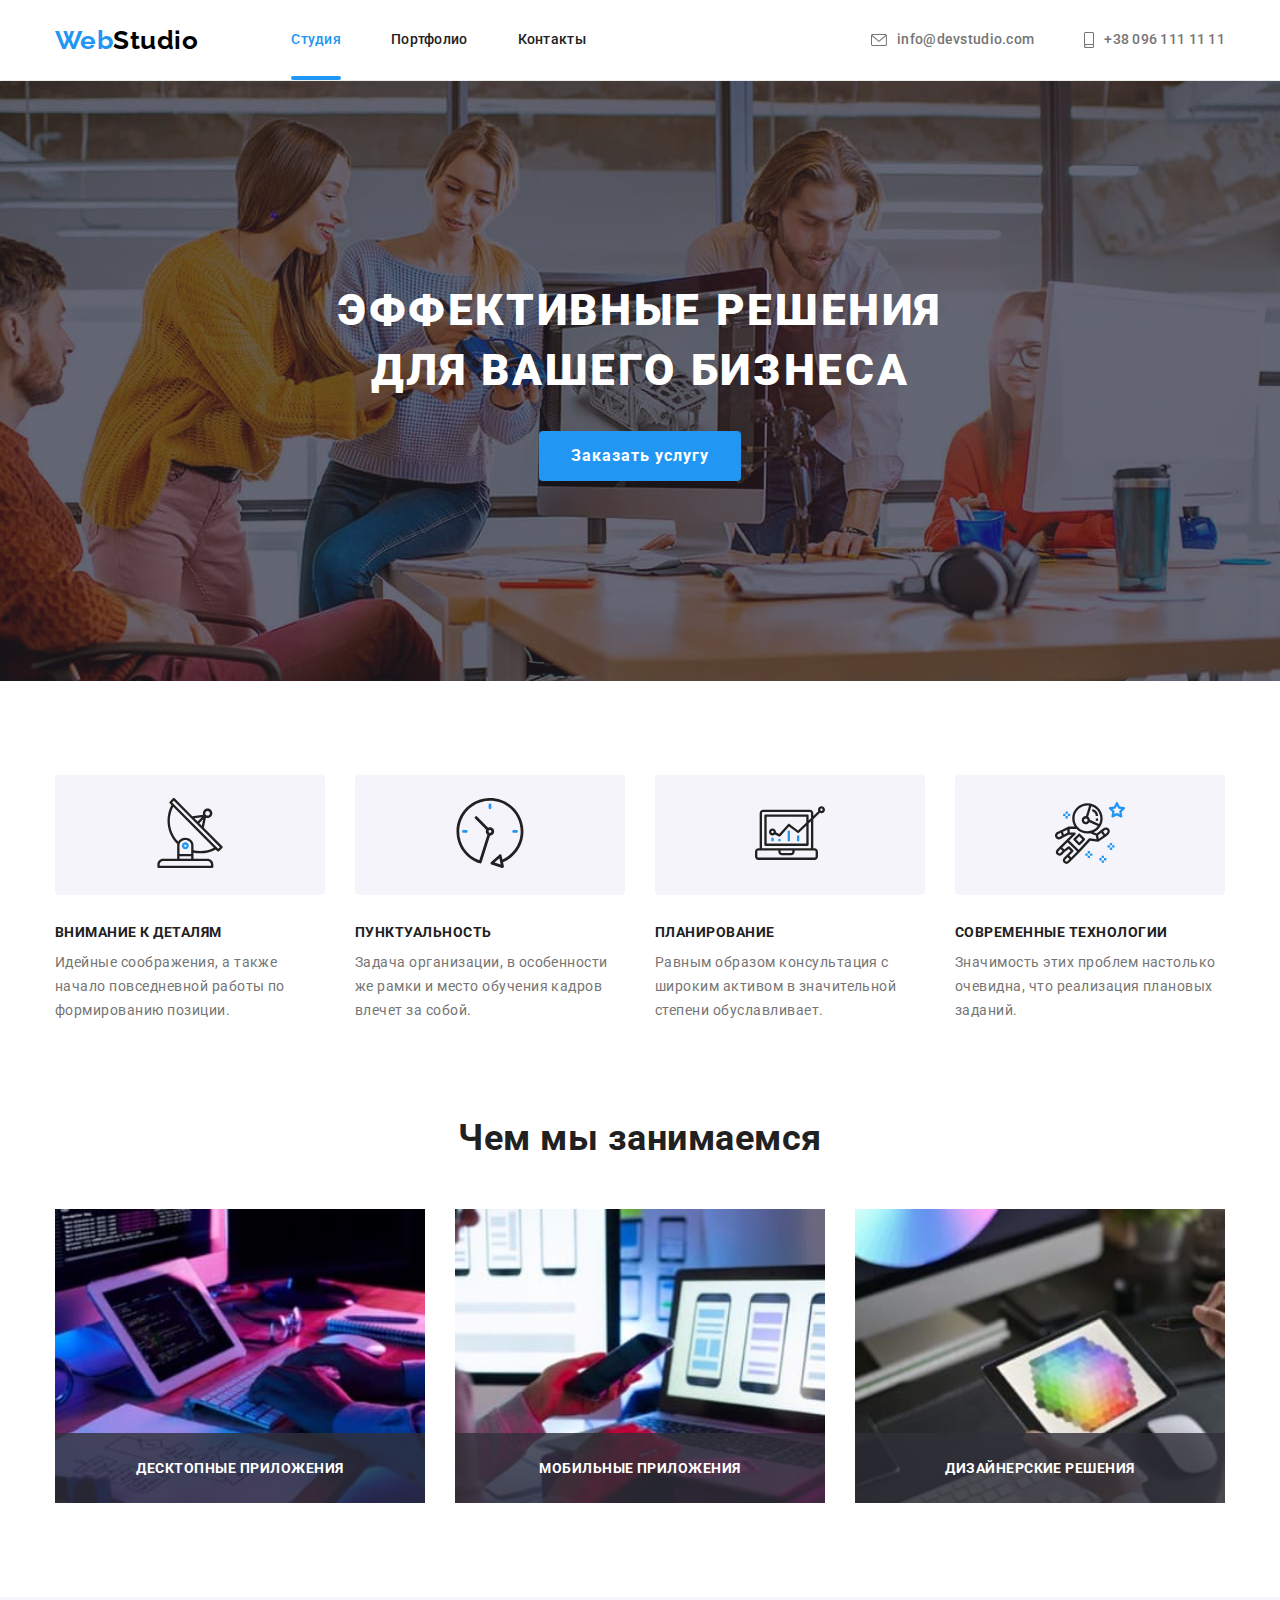
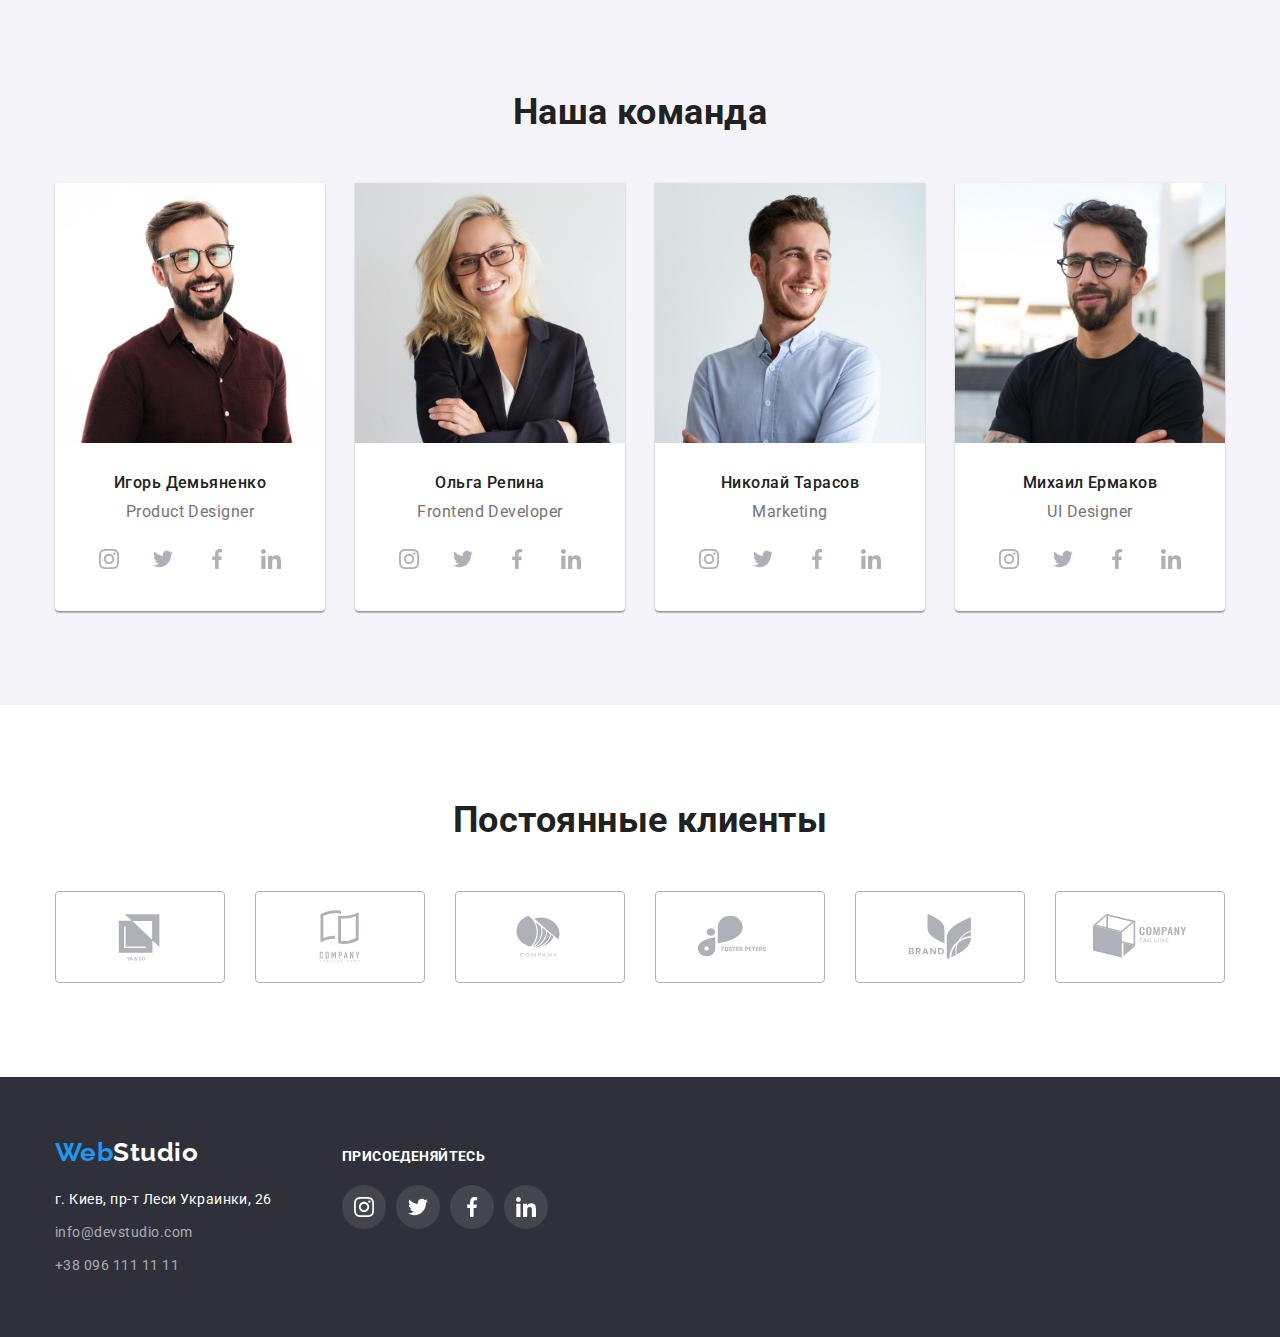
==== commit d01cc6a2: "finished2 (+is-hidden)" ====
--- a/index.html
+++ b/index.html
@@ -465,7 +465,7 @@
       </div>
     </footer>
 
-    <div class="backdrop" data-modal>
+    <div class="backdrop is-hidden" data-modal>
       <div class="modal">
         <button type="button" class="modal-close-btn" data-modal-close>
           <svg class="modal-close-icon">
--- a/CSS/styles.css
+++ b/CSS/styles.css
@@ -533,8 +533,7 @@
   left: 0px;
   top: 0px;
   background: rgba(0, 0, 0, 0.2);
-  transition: opacity 500ms linear, visibility 500ms linear, scale 500ms linear,
-    translate 500ms linear;
+  transition: opacity 500ms linear, visibility 500ms linear, scale 500ms linear;
 }
 
 .backdrop.is-hidden {
